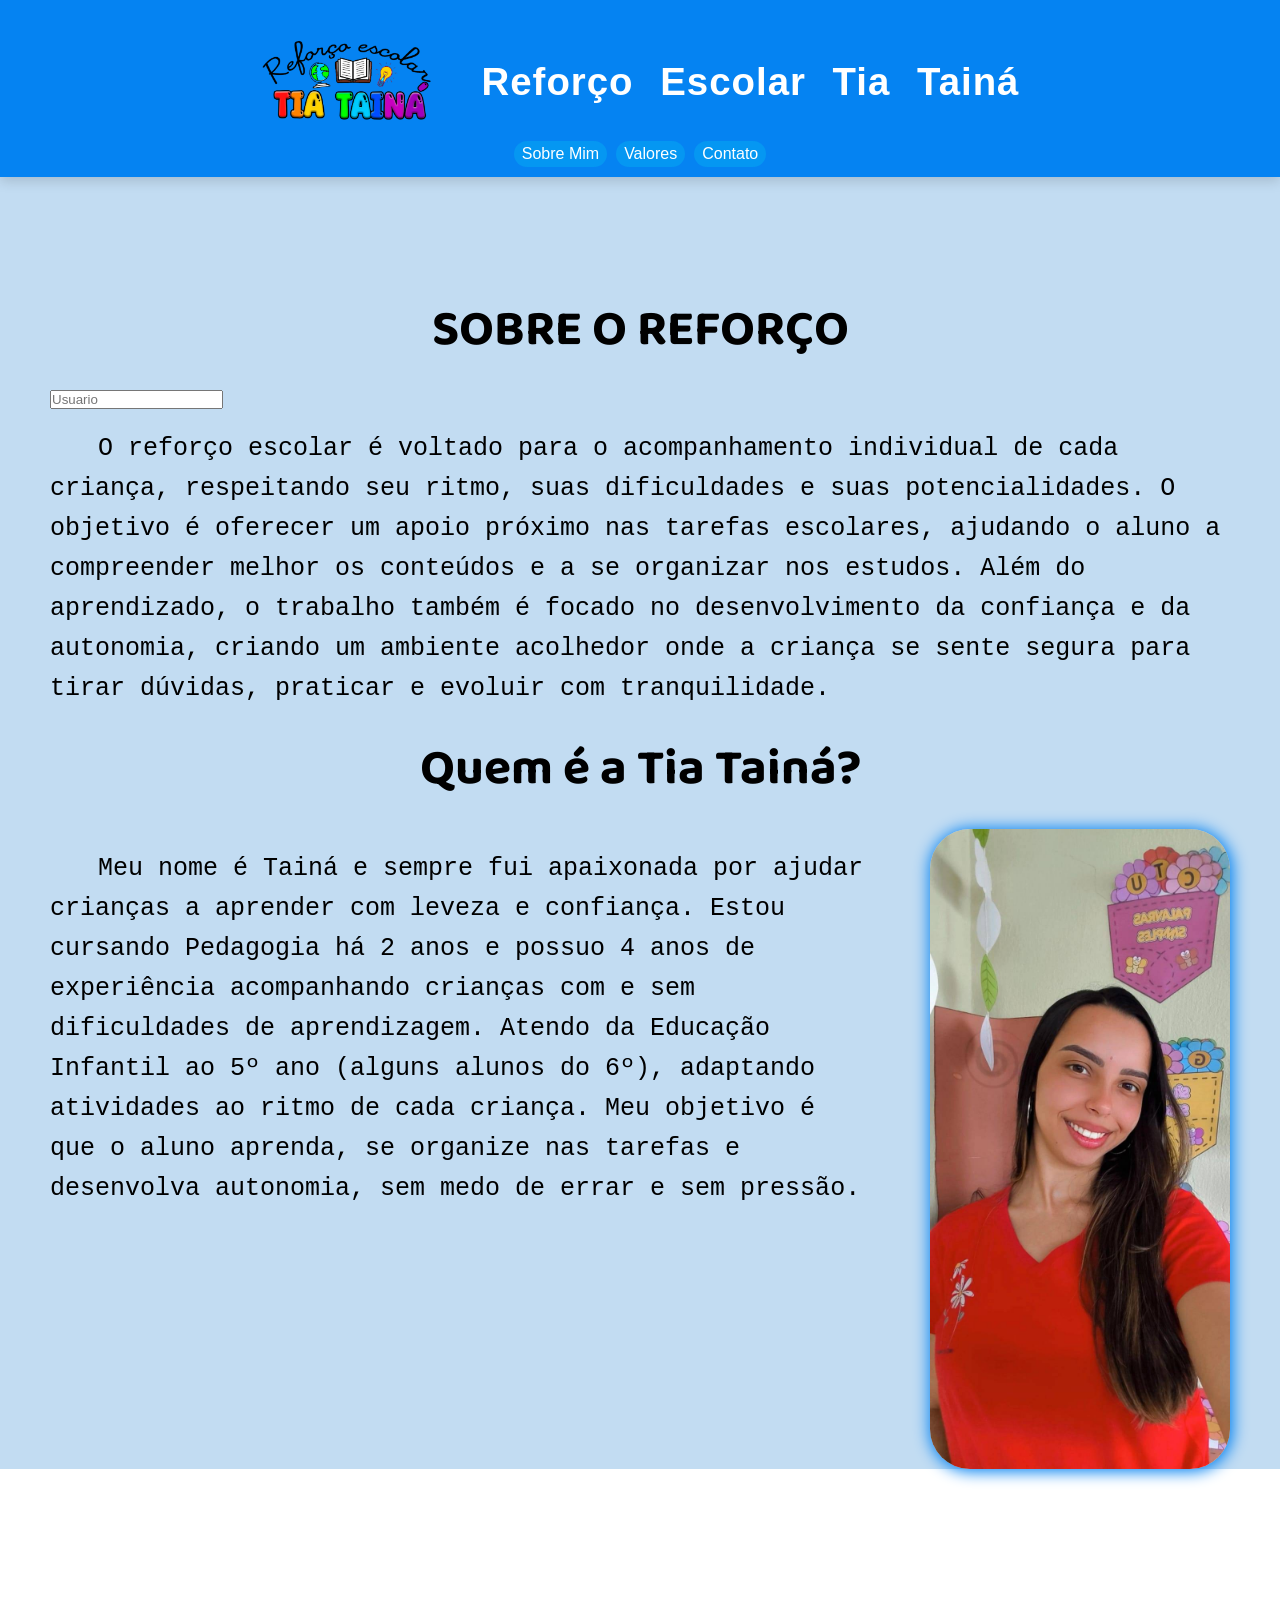
==== index.html @ 7f494973 "Initial commit" ====
<!doctype html>
<html lang="pt-br">
  <head>
    <meta charset="UTF-8" />
    <meta name="viewport" content="width=device-width, initial-scale=1.0" />
    <title>Tia Tainá</title>
    <link rel="stylesheet" href="style.css" />
  </head>
  <body>
    <header>
      <section class="cabeçalho">
        <div class="titulo">
          <img src="imagens/Design sem nome.svg" alt="" />
          <h1>Reforço Escolar Tia Tainá</h1>
        </div>
        <nav class="navbar">
          <a href="#">Sobre Mim</a>
          <a href="#">Valores</a>
          <a href="#">Contato</a>
        </nav>
      </section>
    </header>
    <main>
      <section class="sobrereforço">
        <h1 id="titulo">SOBRE O REFORÇO</h1>
          <input placeholder="Usuario" type="Usuario" >
        <p>
          O reforço escolar é voltado para o acompanhamento individual de cada
          criança, respeitando seu ritmo, suas dificuldades e suas
          potencialidades. O objetivo é oferecer um apoio próximo nas tarefas
          escolares, ajudando o aluno a compreender melhor os conteúdos e a se
          organizar nos estudos. Além do aprendizado, o trabalho também é focado
          no desenvolvimento da confiança e da autonomia, criando um ambiente
          acolhedor onde a criança se sente segura para tirar dúvidas, praticar
          e evoluir com tranquilidade.
        </p>
        <h1 id="titulo">Quem é a Tia Tainá?</h1>
        <span class="textofoto">
          <p id="textofoto">
            Meu nome é Tainá e sempre fui apaixonada por ajudar crianças a
            aprender com leveza e confiança. Estou cursando Pedagogia há 2 anos
            e possuo 4 anos de experiência acompanhando crianças com e sem
            dificuldades de aprendizagem. Atendo da Educação Infantil ao 5º ano
            (alguns alunos do 6º), adaptando atividades ao ritmo de cada
            criança. Meu objetivo é que o aluno aprenda, se organize nas tarefas
            e desenvolva autonomia, sem medo de errar e sem pressão.
          </p>
          <div class="zoomimg">
            <img id="hover" src="imagens/tiataina.jpg" alt="" />
          </div>
        </span>
      </section>
    </main>
    <iframe src="https://www.google.com/maps/embed?pb=!1m18!1m12!1m3!1d30711.06567280192!2d-42.24615557551957!3d-15.810111086983905!2m3!1f0!2f0!3f0!3m2!1i1024!2i768!4f13.1!3m3!1m2!1s0x74e72c7e212e9b1%3A0x9c498054754a8e93!2sTaiobeiras%2C%20MG%2C%2039550-000!5e0!3m2!1spt-BR!2sbr!4v1771007466390!5m2!1spt-BR!2sbr" width="1000" height="450" style="border:0;" allowfullscreen="" loading="lazy" referrerpolicy="no-referrer-when-downgrade"></iframe>
    <footer></footer>
  </body>
</html>
---- style.css ----
@charset 'UTF-8';

* {
  margin: 0;
  padding: 0;
  text-decoration: none;
  transition: 0.1 linear;
}
@import url("https://fonts.googleapis.com/css2?family=Poppins:wght@400;600;700&family=Open+Sans:wght@400;600&display=swap");

@import url("https://fonts.googleapis.com/css2?family=Nunito:wght@400;600;700&display=swap");

@import url("https://fonts.googleapis.com/css2?family=Roboto:ital,wght@0,100..900;1,100..900&display=swap");

@font-face {
  font-family: "Baloo";
  src: url("fontes/Baloo2-Bold.ttf") format("truetype");
}

:root {
  /* === CORES PRINCIPAIS DO TEMA === */

  --cor-primaria: #0583f2; /* azul principal (header, botões) */
  --cor-secundaria: #056cf2; /* azul mais forte (hover, destaques) */
  --cor-terciaria: #0597f2; /* azul intermediário (cards, seções) */

  --cor-fundo: #c2dcf2; /* fundo geral da página */
  --cor-clara: #4bb2f2; /* detalhes suaves, gradientes */

  /* === CORES DE TEXTO === */

  --texto-branco: #ffffff;
  --texto-escuro: #1a1a1a;

  /* === SOMBRA PADRÃO === */

  --sombra-suave: 0 4px 12px rgba(0, 0, 0, 0.15);
}

body {
  background-image: url(imagens/noite-estrelada.jpg);
  font-family: "Roboto", sans-serif;
  background-repeat: no-repeat;
  background-size: cover;
  background-attachment: fixed;
  max-width: 1500px;
  margin: 0 auto;
}

header {
  position: fixed;
  top: 0;
  left: 0;
  width: 100%;
  z-index: 1000;
  background: var(--cor-primaria);
  box-shadow: var(--sombra-suave);
}

@media (max-width: 786px) {
  main {
    padding-top: 380px; /* normalmente precisa ser maior */
  }
}

/* CABEÇALHO */

section.cabeçalho {
  background-color: var(--cor-primaria);
  padding-top: 30px;
  color: var(--texto-branco);
}

section.cabeçalho img {
  width: 171px;
  display: grid;
}

div.titulo {
  font-size: 1.6rem;
  letter-spacing: 1px;
  word-spacing: 15px;
  color: white;
  margin: 10px 0;
  display: flex;
  justify-content: center;
  gap: 50px;
}

div.titulo h1 {
  margin-top: 20px;
}

nav.navbar {
  display: flex;
  align-items: center;
  justify-content: center;
  gap: 9px;
  padding: 10px 0;
}

nav.navbar a {
  color: var(--texto-branco);
  background-color: var(--cor-terciaria);
  padding: 4px 8px;
  border-radius: 20px;
  transition: 0.2s linear;
}

nav.navbar a:hover {
  transform: scale(1.1);
}

p {
  font-size: 40px;
}

/* SOBRE O REFORÇO */

main {
  padding-top: 270px; /* ajuste: aumente/diminua até não ficar escondido */
  margin: 0 auto;
  background-color: var(--cor-fundo);
}

section.sobrereforço {
  padding: 0px 50px;
}

section #titulo {
  text-align: center;
  font-size: 50px;
  font-family: "Baloo";
  padding: 20px 0;
}

section p {
  font-size: 25px;
  font-weight: lighter;
  padding-top: 20px;
  line-height: 2.5rem;
  text-indent: 3rem;
  font-family: 'Courier New', Courier, monospace;
}

span {
  display: flex;
  text-align: left;
}





#textofoto {
  margin-right: 4rem;
}

@media (max-width: 786px) {
    span {
      display: block;
    }
    main p {
      margin-right: 0rem;
      letter-spacing: normal;
      word-spacing: normal;
      min-width: 400px;
    }
    div.zoomimg {
      margin-top: 4rem;
      margin-left: 3rem;
    }
}

.zoomimg{
  height: 40rem;
  width: 300px;        /* define largura real */
  overflow: hidden;
  border-radius: 40px;
  flex-shrink: 0;      /* impede o flex de esmagar */
  box-shadow: 1px 1px 15px 2px #0583f2;
}
.zoomimg img{
  height: 100%;
  width: auto;            /* mantém proporção */
  display: block;
  transition: transform 0.7s ease;
  transform-origin: center;
  
}

.zoomimg img:hover{
  transform: scale(1.07);
}
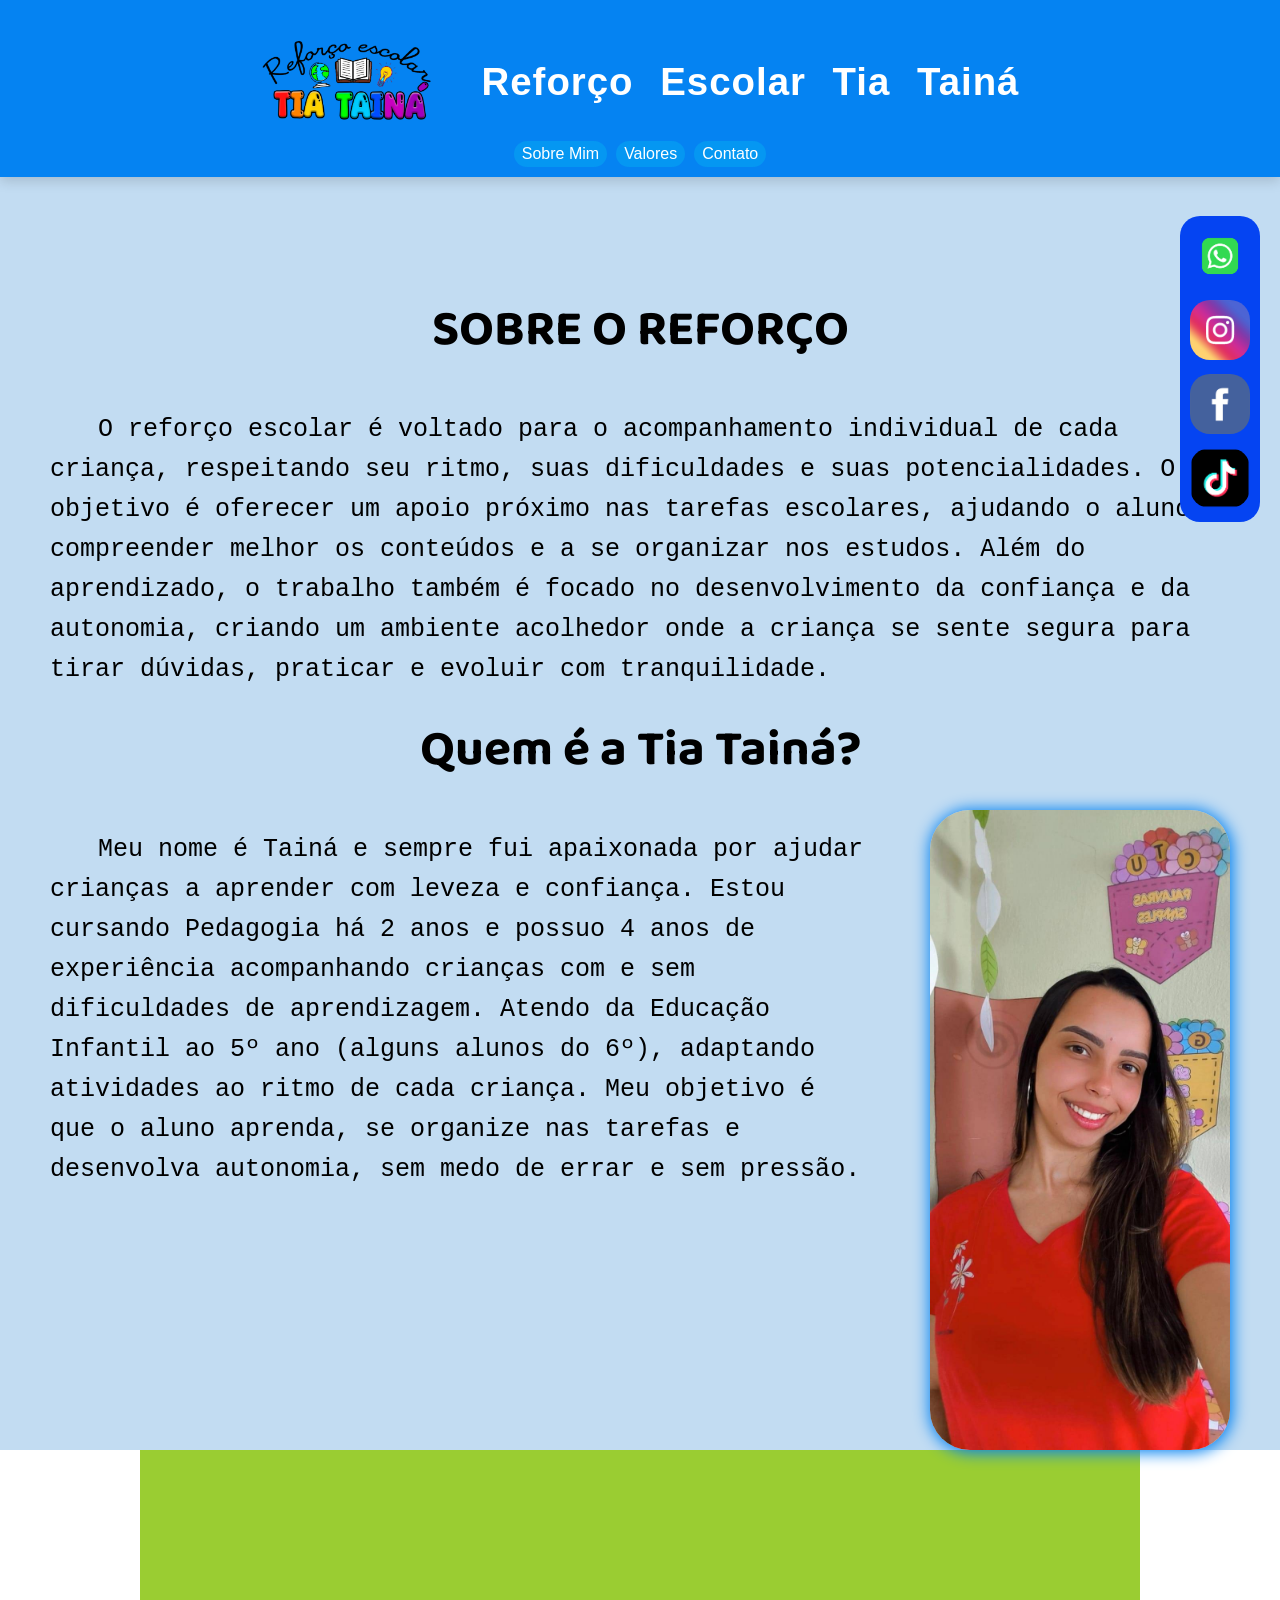
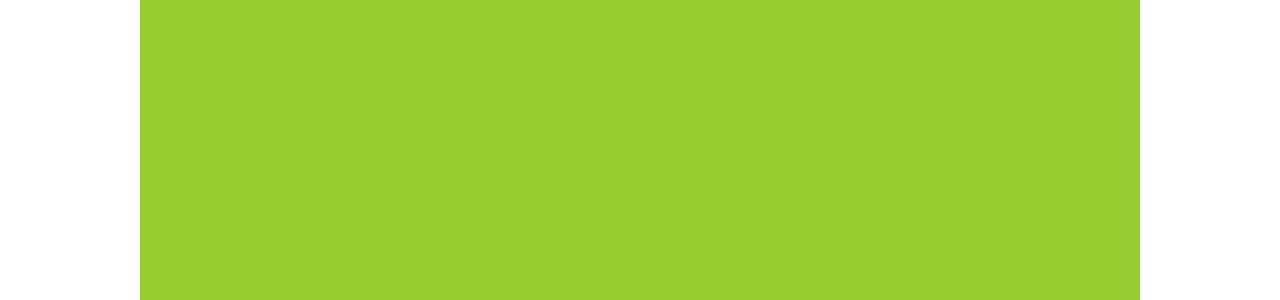
==== commit ae5bebcb: "botoes laterais" ====
--- a/index.html
+++ b/index.html
@@ -20,10 +20,18 @@
         </nav>
       </section>
     </header>
+    <section>
+      <nav class="redes">
+        <a href="#" > <img src="imagens/wpp.png" alt=""> </a>
+        <a href="#"> <img src="imagens/logo-instagram.jpg" alt=""></a>
+        <a href="#"> <img src="imagens/logo-facebook.jpg" alt=""></a>
+        <a href="#"> <img src="imagens/tiktok.png" alt=""> </a>
+
+      </nav>
+    </section>
     <main>
       <section class="sobrereforço">
         <h1 id="titulo">SOBRE O REFORÇO</h1>
-          <input placeholder="Usuario" type="Usuario" >
         <p>
           O reforço escolar é voltado para o acompanhamento individual de cada
           criança, respeitando seu ritmo, suas dificuldades e suas
--- a/style.css
+++ b/style.css
@@ -115,6 +115,25 @@
   font-size: 40px;
 }
 
+.redes {
+  display: flex;
+  position: fixed;
+  flex-direction: column;
+  right: 20px;
+  top: 24%;
+  gap: 10px;
+  z-index: 999;
+  background-color: #0544f2;
+  padding: 10px;
+  border-radius: 20px;
+}
+
+.redes img {
+  width: 60px;
+  cursor: pointer;
+  border-radius: 20px;
+}
+
 /* SOBRE O REFORÇO */
 
 main {
@@ -140,55 +159,57 @@
   padding-top: 20px;
   line-height: 2.5rem;
   text-indent: 3rem;
-  font-family: 'Courier New', Courier, monospace;
+  font-family: "Courier New", Courier, monospace;
 }
 
 span {
   display: flex;
   text-align: left;
 }
-
-
-
-
 
 #textofoto {
   margin-right: 4rem;
 }
 
 @media (max-width: 786px) {
-    span {
-      display: block;
-    }
-    main p {
-      margin-right: 0rem;
-      letter-spacing: normal;
-      word-spacing: normal;
-      min-width: 400px;
-    }
-    div.zoomimg {
-      margin-top: 4rem;
-      margin-left: 3rem;
-    }
-}
-
-.zoomimg{
+  span {
+    display: block;
+  }
+  main p {
+    margin-right: 0rem;
+    letter-spacing: normal;
+    word-spacing: normal;
+    min-width: 400px;
+  }
+  div.zoomimg {
+    margin-top: 4rem;
+    margin-left: 3rem;
+  }
+}
+
+.zoomimg {
   height: 40rem;
-  width: 300px;        /* define largura real */
+  width: 300px; /* define largura real */
   overflow: hidden;
   border-radius: 40px;
-  flex-shrink: 0;      /* impede o flex de esmagar */
+  flex-shrink: 0; /* impede o flex de esmagar */
   box-shadow: 1px 1px 15px 2px #0583f2;
 }
-.zoomimg img{
+.zoomimg img {
   height: 100%;
-  width: auto;            /* mantém proporção */
+  width: auto; /* mantém proporção */
   display: block;
   transition: transform 0.7s ease;
   transform-origin: center;
-  
-}
-
-.zoomimg img:hover{
+}
+
+.zoomimg img:hover {
   transform: scale(1.07);
 }
+
+iframe {
+display: block;
+margin: 0 auto;
+background-color: yellowgreen;
+background-size: cover;
+}
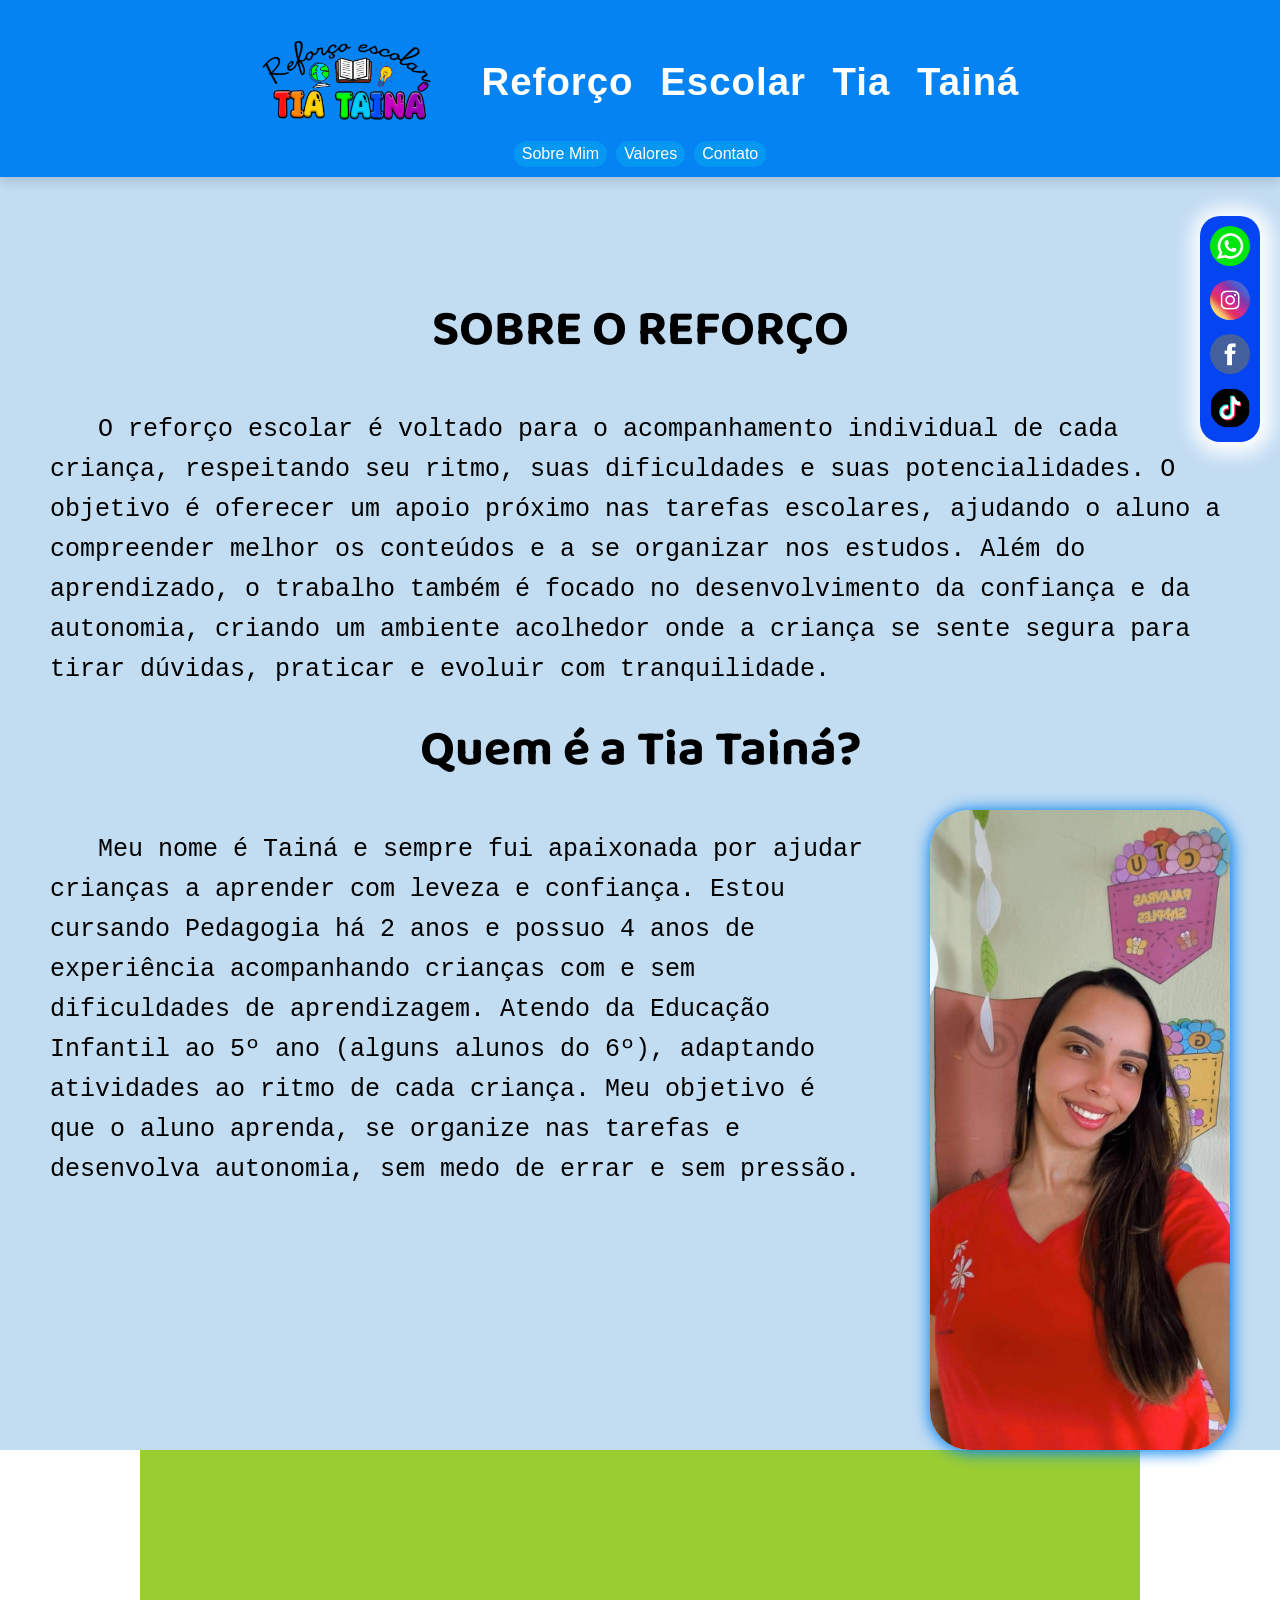
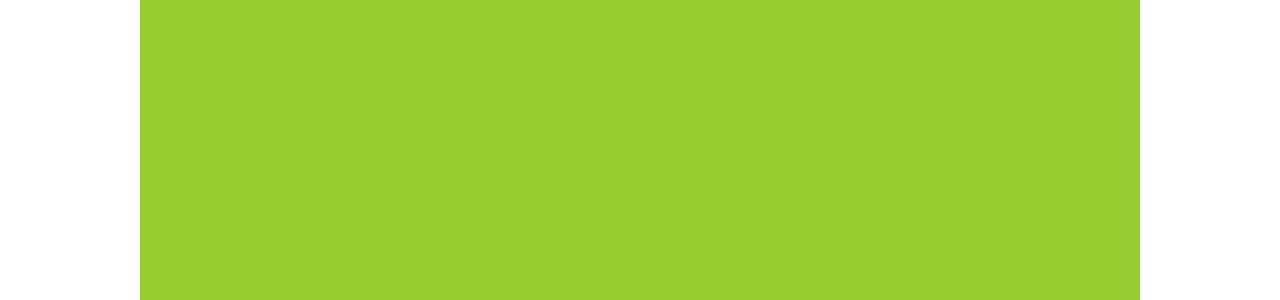
==== commit 7823f3e9: "Ajuste botoes e mapa" ====
--- a/index.html
+++ b/index.html
@@ -22,7 +22,7 @@
     </header>
     <section>
       <nav class="redes">
-        <a href="#" > <img src="imagens/wpp.png" alt=""> </a>
+        <a href="#" > <img src="imagens/wpp2.png" alt=""> </a>
         <a href="#"> <img src="imagens/logo-instagram.jpg" alt=""></a>
         <a href="#"> <img src="imagens/logo-facebook.jpg" alt=""></a>
         <a href="#"> <img src="imagens/tiktok.png" alt=""> </a>
--- a/style.css
+++ b/style.css
@@ -126,12 +126,22 @@
   background-color: #0544f2;
   padding: 10px;
   border-radius: 20px;
+  box-shadow: 2px 2px 20px 10px rgb(255, 255, 255);
 }
 
 .redes img {
-  width: 60px;
+  width: 40px;
   cursor: pointer;
   border-radius: 20px;
+  position: relative;
+}
+
+.redes img:hover {
+  transform: scale(1.2);
+  transition: 0.4s;
+  border: 2px solid white;
+  box-sizing: border-box;
+  
 }
 
 /* SOBRE O REFORÇO */
@@ -212,4 +222,5 @@
 margin: 0 auto;
 background-color: yellowgreen;
 background-size: cover;
-}
+max-width: 100vw;
+}
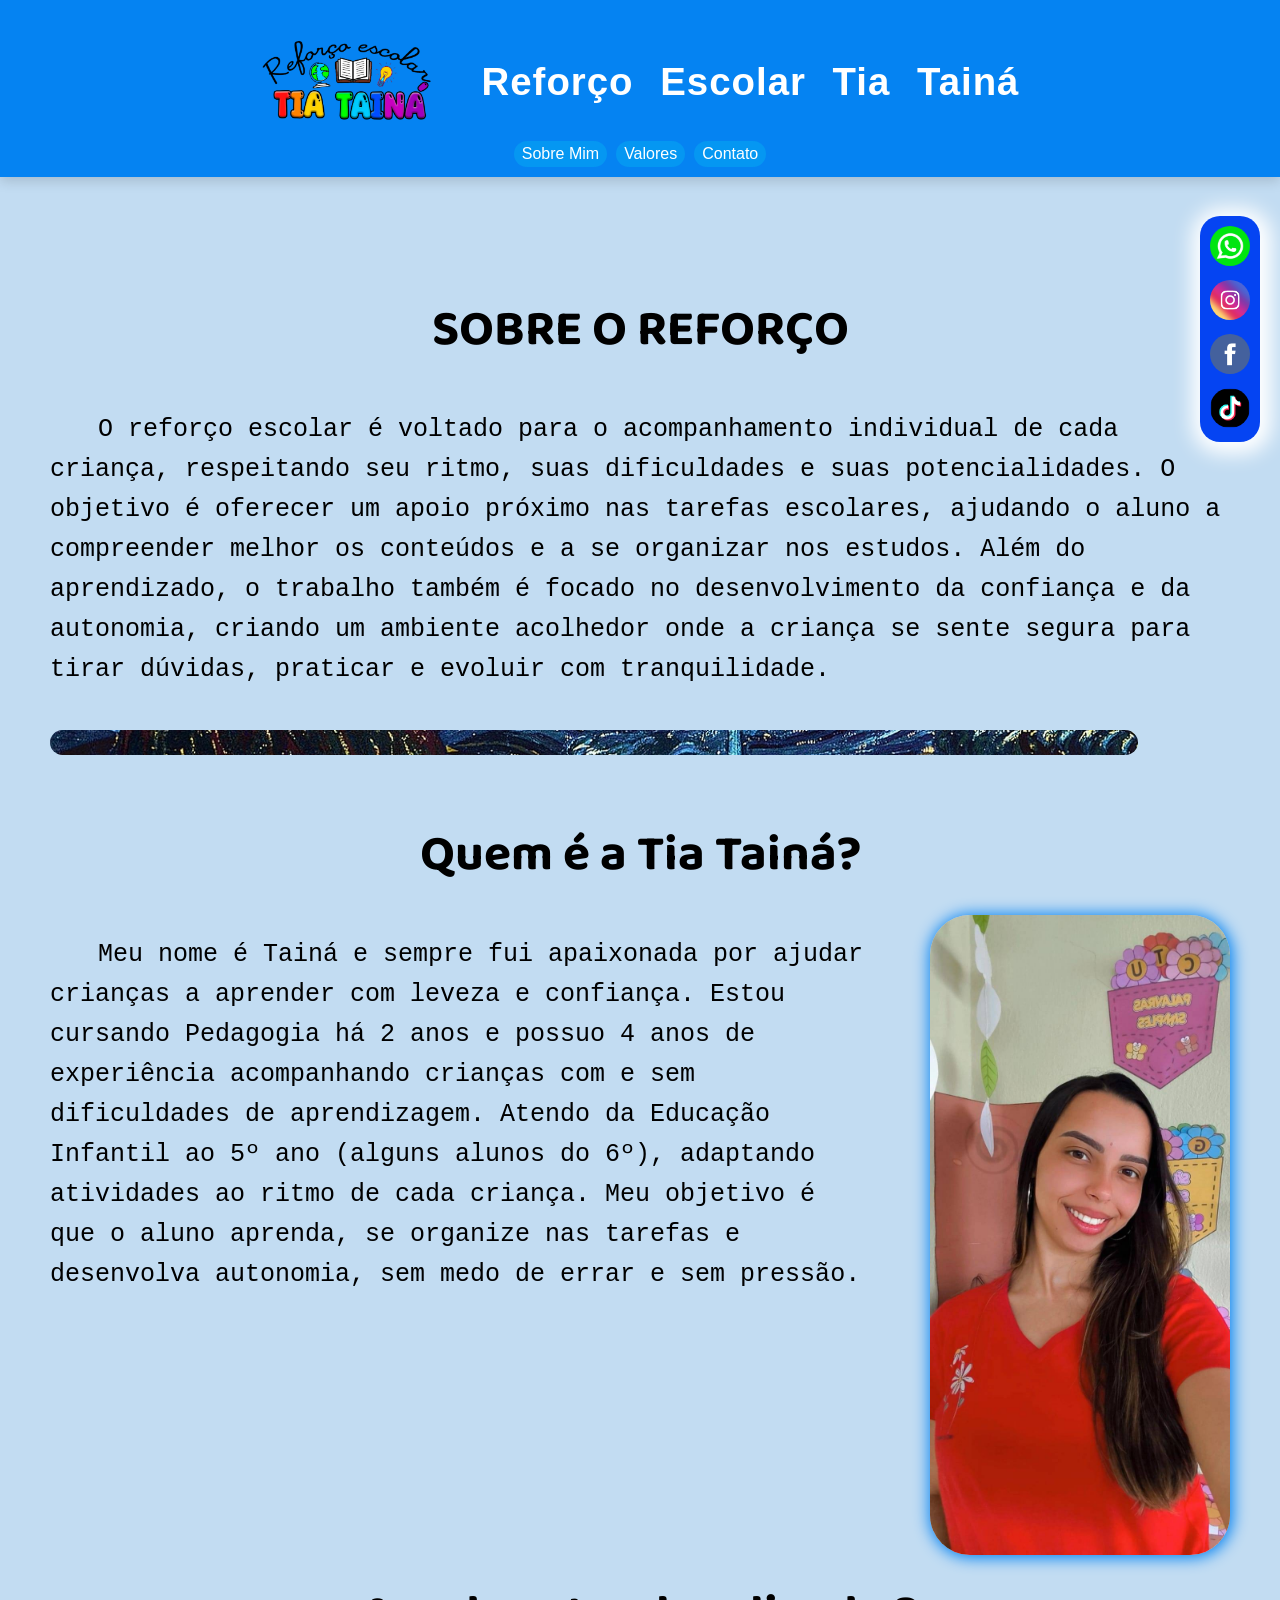
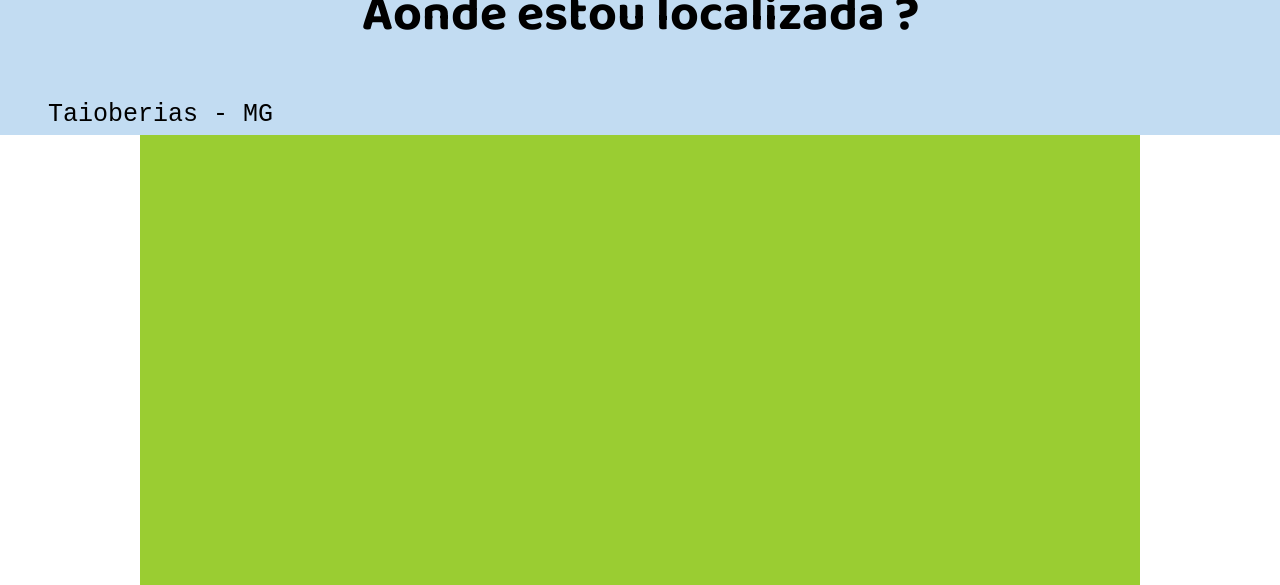
==== commit 47ec7a1a: "resp" ====
--- a/index.html
+++ b/index.html
@@ -42,6 +42,7 @@
           acolhedor onde a criança se sente segura para tirar dúvidas, praticar
           e evoluir com tranquilidade.
         </p>
+        <section class="fundolinha"> </section>
         <h1 id="titulo">Quem é a Tia Tainá?</h1>
         <span class="textofoto">
           <p id="textofoto">
@@ -58,6 +59,10 @@
           </div>
         </span>
       </section>
+      <section class="local">
+        <h1 id="titulo">Aonde estou localizada ?</h1>
+        <p>Taioberias - MG</p>
+      </section>
     </main>
     <iframe src="https://www.google.com/maps/embed?pb=!1m18!1m12!1m3!1d30711.06567280192!2d-42.24615557551957!3d-15.810111086983905!2m3!1f0!2f0!3f0!3m2!1i1024!2i768!4f13.1!3m3!1m2!1s0x74e72c7e212e9b1%3A0x9c498054754a8e93!2sTaiobeiras%2C%20MG%2C%2039550-000!5e0!3m2!1spt-BR!2sbr!4v1771007466390!5m2!1spt-BR!2sbr" width="1000" height="450" style="border:0;" allowfullscreen="" loading="lazy" referrerpolicy="no-referrer-when-downgrade"></iframe>
     <footer></footer>
--- a/style.css
+++ b/style.css
@@ -5,6 +5,7 @@
   padding: 0;
   text-decoration: none;
   transition: 0.1 linear;
+  box-sizing: border-box;
 }
 @import url("https://fonts.googleapis.com/css2?family=Poppins:wght@400;600;700&family=Open+Sans:wght@400;600&display=swap");
 
@@ -55,12 +56,6 @@
   z-index: 1000;
   background: var(--cor-primaria);
   box-shadow: var(--sombra-suave);
-}
-
-@media (max-width: 786px) {
-  main {
-    padding-top: 380px; /* normalmente precisa ser maior */
-  }
 }
 
 /* CABEÇALHO */
@@ -141,7 +136,6 @@
   transition: 0.4s;
   border: 2px solid white;
   box-sizing: border-box;
-  
 }
 
 /* SOBRE O REFORÇO */
@@ -186,14 +180,11 @@
     display: block;
   }
   main p {
-    margin-right: 0rem;
-    letter-spacing: normal;
-    word-spacing: normal;
-    min-width: 400px;
+    min-width: 0;
+    width: 100%;
   }
   div.zoomimg {
-    margin-top: 4rem;
-    margin-left: 3rem;
+    margin: 4rem auto 0;
   }
 }
 
@@ -218,9 +209,50 @@
 }
 
 iframe {
-display: block;
-margin: 0 auto;
-background-color: yellowgreen;
-background-size: cover;
-max-width: 100vw;
-}
+  display: block;
+  margin: 0 auto;
+  background-color: yellowgreen;
+  background-size: cover;
+  max-width: 99vw;
+}
+
+/* trava qualquer overflow horizontal */
+
+@media (max-width: 786px) {
+  div.titulo {
+    flex-direction: column; /* empilha */
+    align-items: center; /* centraliza */
+    text-align: center;
+    gap: 10px;
+  }
+
+  div.titulo h1 {
+    font-size: 1.5rem; /* diminui no celular */
+    word-spacing: normal;
+    margin-top: 10px;
+  }
+
+  section.cabeçalho img {
+    width: 100px; /* menor no mobile */
+  }
+
+  main {
+    padding-top: 180px;
+  }
+
+  .redes img {
+    width: 30px;
+  }
+}
+
+.fundolinha {
+  background-color: #056cf200;
+  height: 25px;
+  max-width: 85vw;
+  background-image: url("imagens/noite-estrelada.jpg");
+  background-size: cover;
+  background-position: center;
+  background-attachment: fixed;
+  border-radius: 150px;
+  margin: 40px 0;
+}
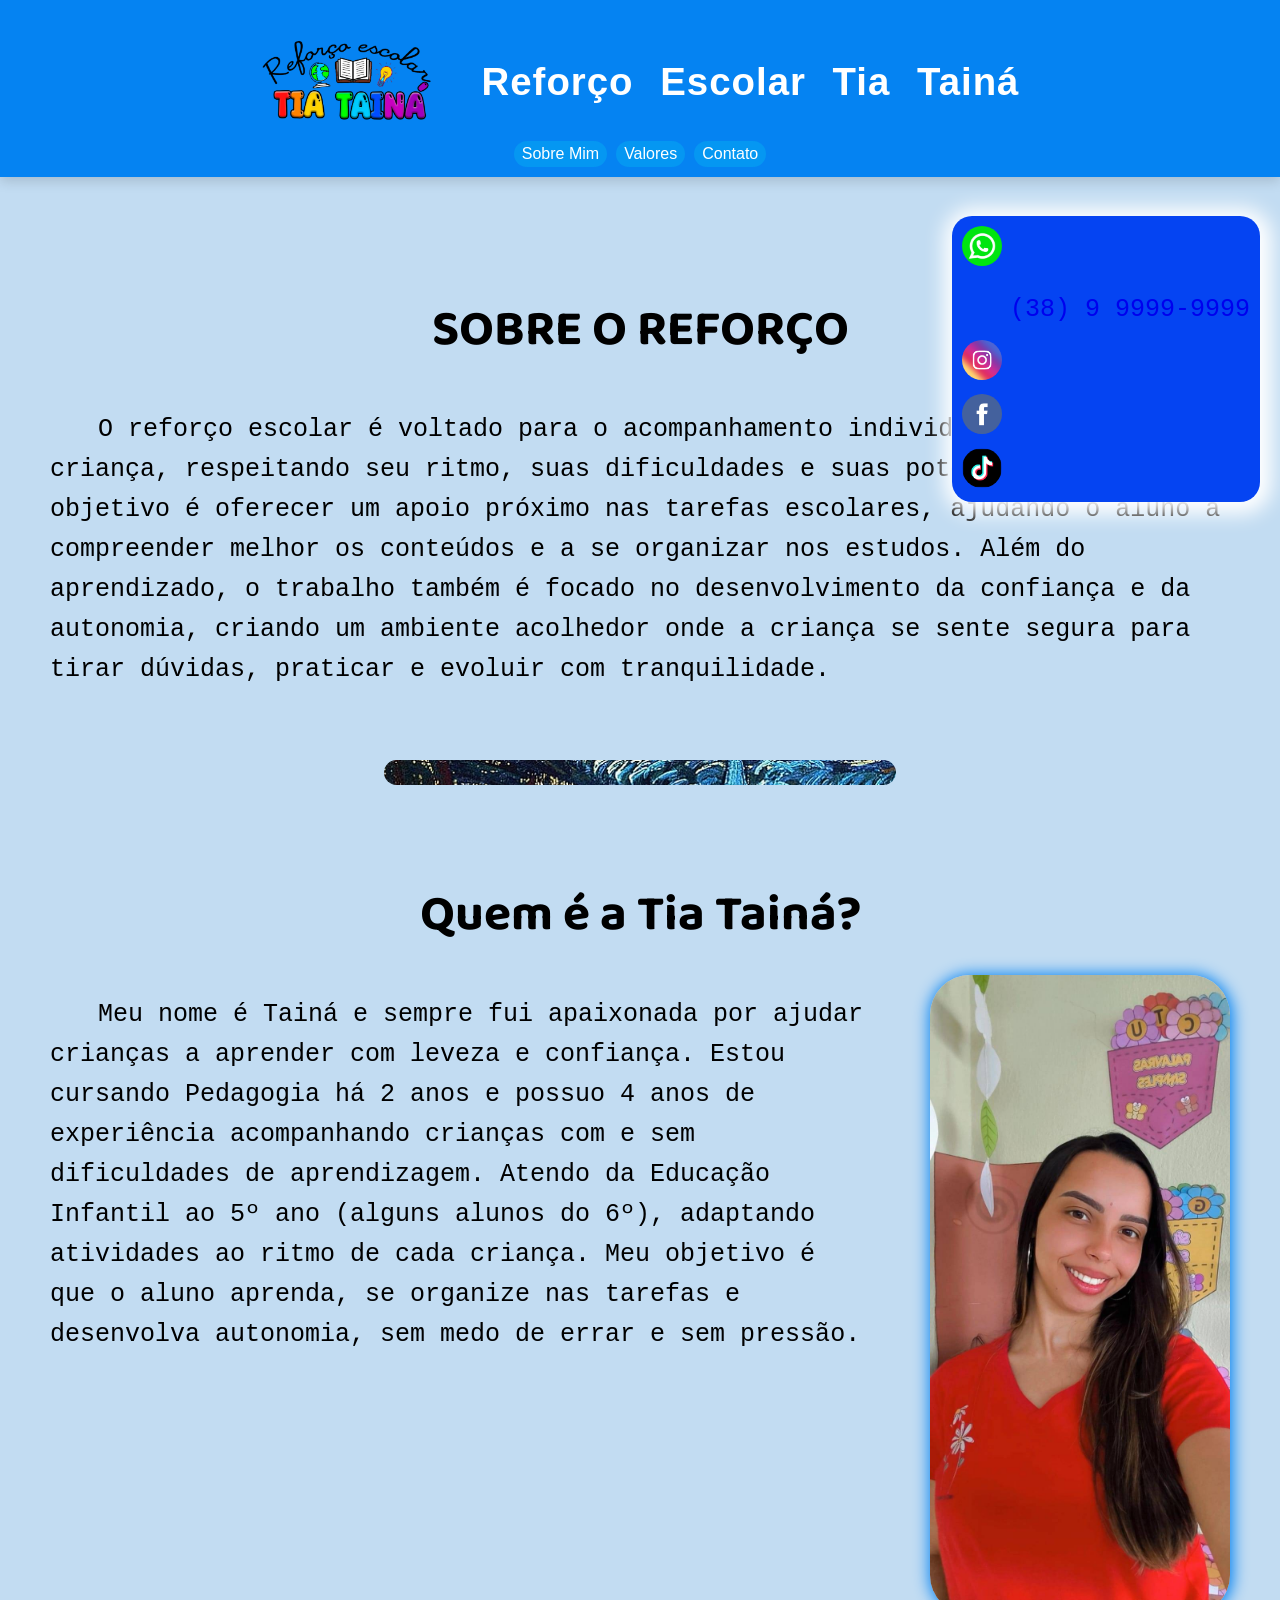
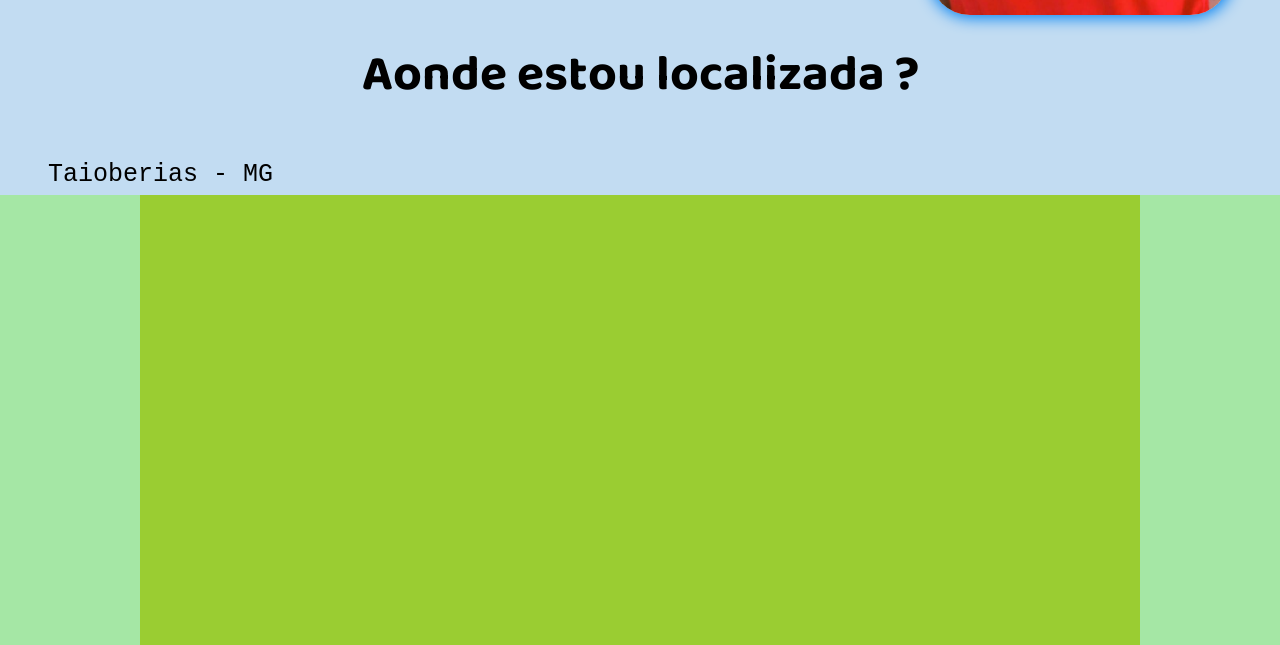
==== commit 48680cc1: "atualizando dados" ====
--- a/index.html
+++ b/index.html
@@ -22,7 +22,7 @@
     </header>
     <section>
       <nav class="redes">
-        <a href="#" > <img src="imagens/wpp2.png" alt=""> </a>
+        <a href="#" > <img src="imagens/wpp2.png" alt=""><P class="infos"> (38) 9 9999-9999</P> </a>
         <a href="#"> <img src="imagens/logo-instagram.jpg" alt=""></a>
         <a href="#"> <img src="imagens/logo-facebook.jpg" alt=""></a>
         <a href="#"> <img src="imagens/tiktok.png" alt=""> </a>
@@ -64,7 +64,7 @@
         <p>Taioberias - MG</p>
       </section>
     </main>
-    <iframe src="https://www.google.com/maps/embed?pb=!1m18!1m12!1m3!1d30711.06567280192!2d-42.24615557551957!3d-15.810111086983905!2m3!1f0!2f0!3f0!3m2!1i1024!2i768!4f13.1!3m3!1m2!1s0x74e72c7e212e9b1%3A0x9c498054754a8e93!2sTaiobeiras%2C%20MG%2C%2039550-000!5e0!3m2!1spt-BR!2sbr!4v1771007466390!5m2!1spt-BR!2sbr" width="1000" height="450" style="border:0;" allowfullscreen="" loading="lazy" referrerpolicy="no-referrer-when-downgrade"></iframe>
+    <div class="iiframe"><iframe src="https://www.google.com/maps/embed?pb=!1m18!1m12!1m3!1d30711.06567280192!2d-42.24615557551957!3d-15.810111086983905!2m3!1f0!2f0!3f0!3m2!1i1024!2i768!4f13.1!3m3!1m2!1s0x74e72c7e212e9b1%3A0x9c498054754a8e93!2sTaiobeiras%2C%20MG%2C%2039550-000!5e0!3m2!1spt-BR!2sbr!4v1771007466390!5m2!1spt-BR!2sbr" width="1000" height="450" style="border:0;" allowfullscreen="" loading="lazy" referrerpolicy="no-referrer-when-downgrade"></iframe></div>
     <footer></footer>
   </body>
 </html>
--- a/style.css
+++ b/style.css
@@ -131,11 +131,19 @@
   position: relative;
 }
 
+
+
+  
+}
+
 .redes img:hover {
+  display: inline;
+  background-color: #0583f2;
   transform: scale(1.2);
   transition: 0.4s;
   border: 2px solid white;
   box-sizing: border-box;
+  transform: translateX(-70%);
 }
 
 /* SOBRE O REFORÇO */
@@ -209,11 +217,12 @@
 }
 
 iframe {
-  display: block;
-  margin: 0 auto;
+
   background-color: yellowgreen;
   background-size: cover;
   max-width: 99vw;
+  display: flex;
+  justify-content: cen;
 }
 
 /* trava qualquer overflow horizontal */
@@ -242,17 +251,25 @@
 
   .redes img {
     width: 30px;
-  }
+    
+  }
+
+
 }
 
 .fundolinha {
-  background-color: #056cf200;
   height: 25px;
-  max-width: 85vw;
+  max-width: 40vw;
   background-image: url("imagens/noite-estrelada.jpg");
   background-size: cover;
   background-position: center;
   background-attachment: fixed;
-  border-radius: 150px;
-  margin: 40px 0;
-}
+  border-radius: 190px;
+  margin: 70px auto;
+}
+
+.iiframe {
+  display: flex;
+  justify-content: center;
+  background-color: rgb(165, 231, 165);
+}
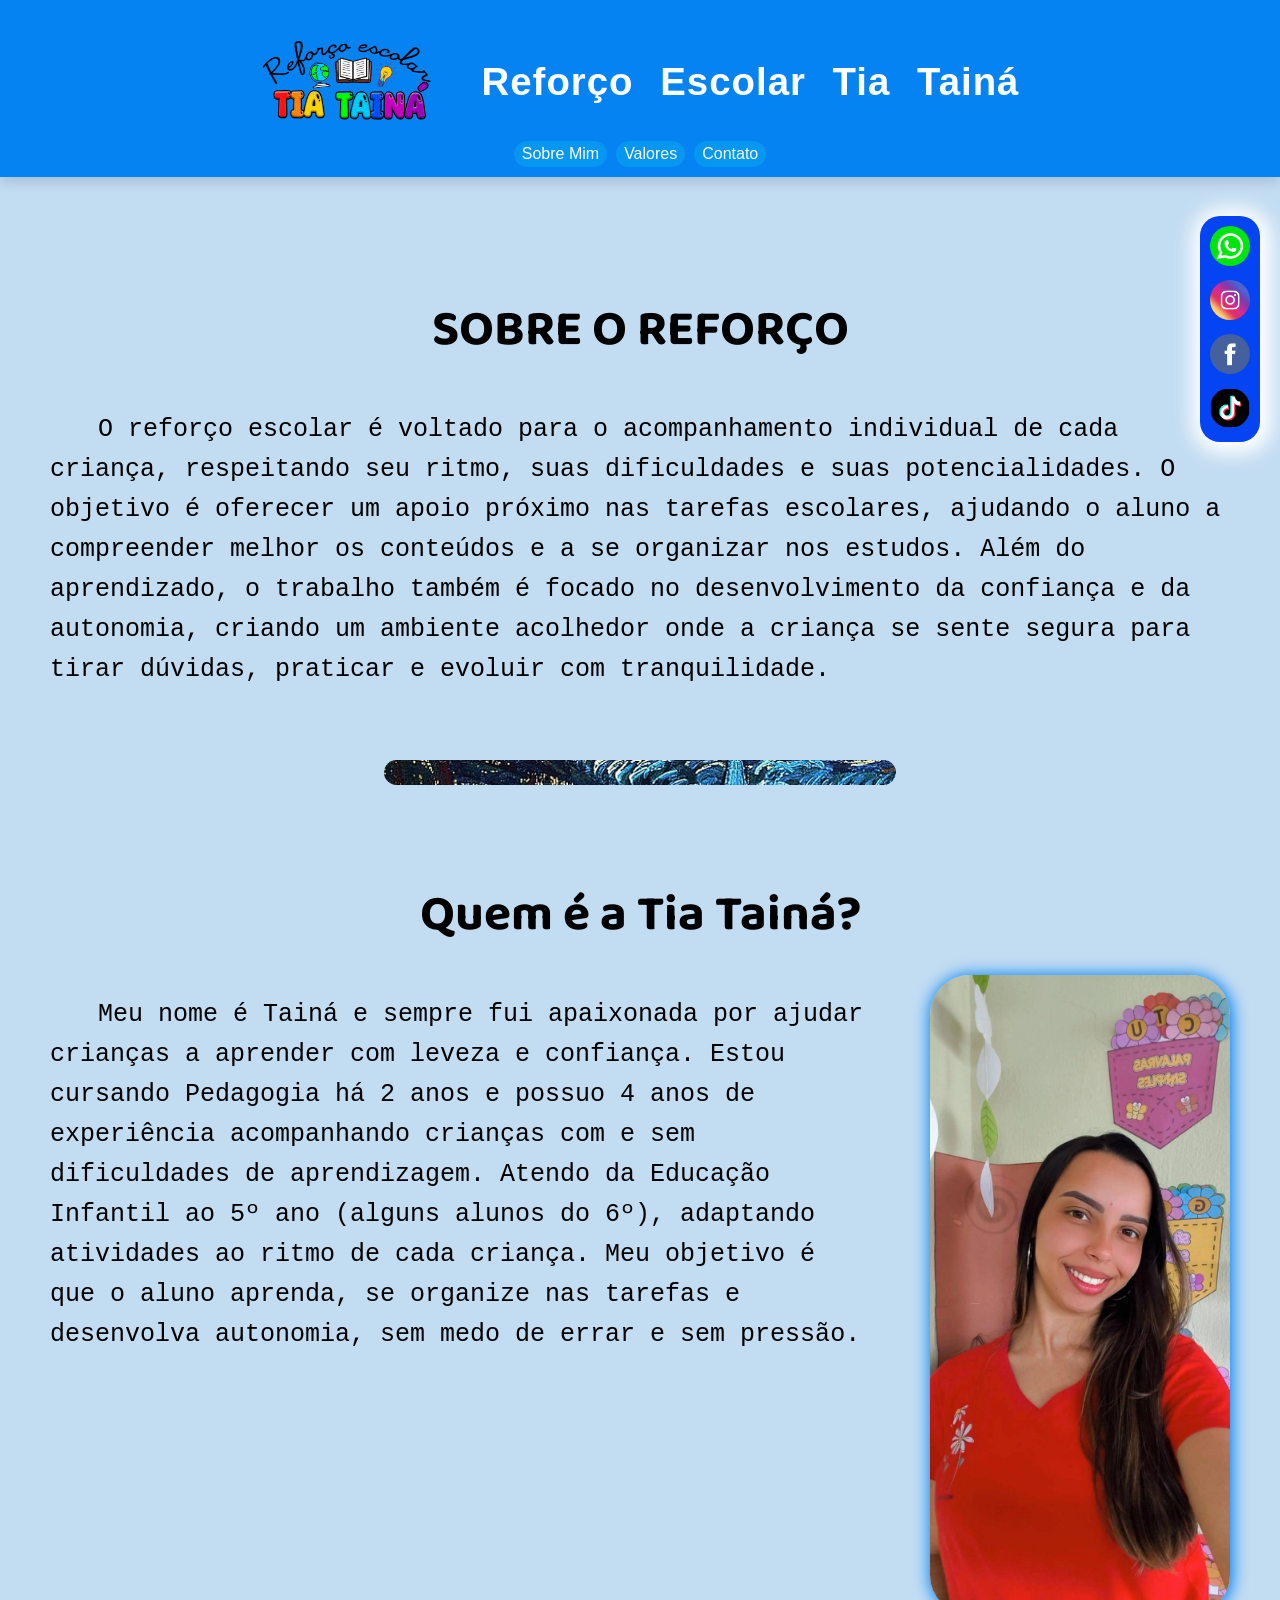
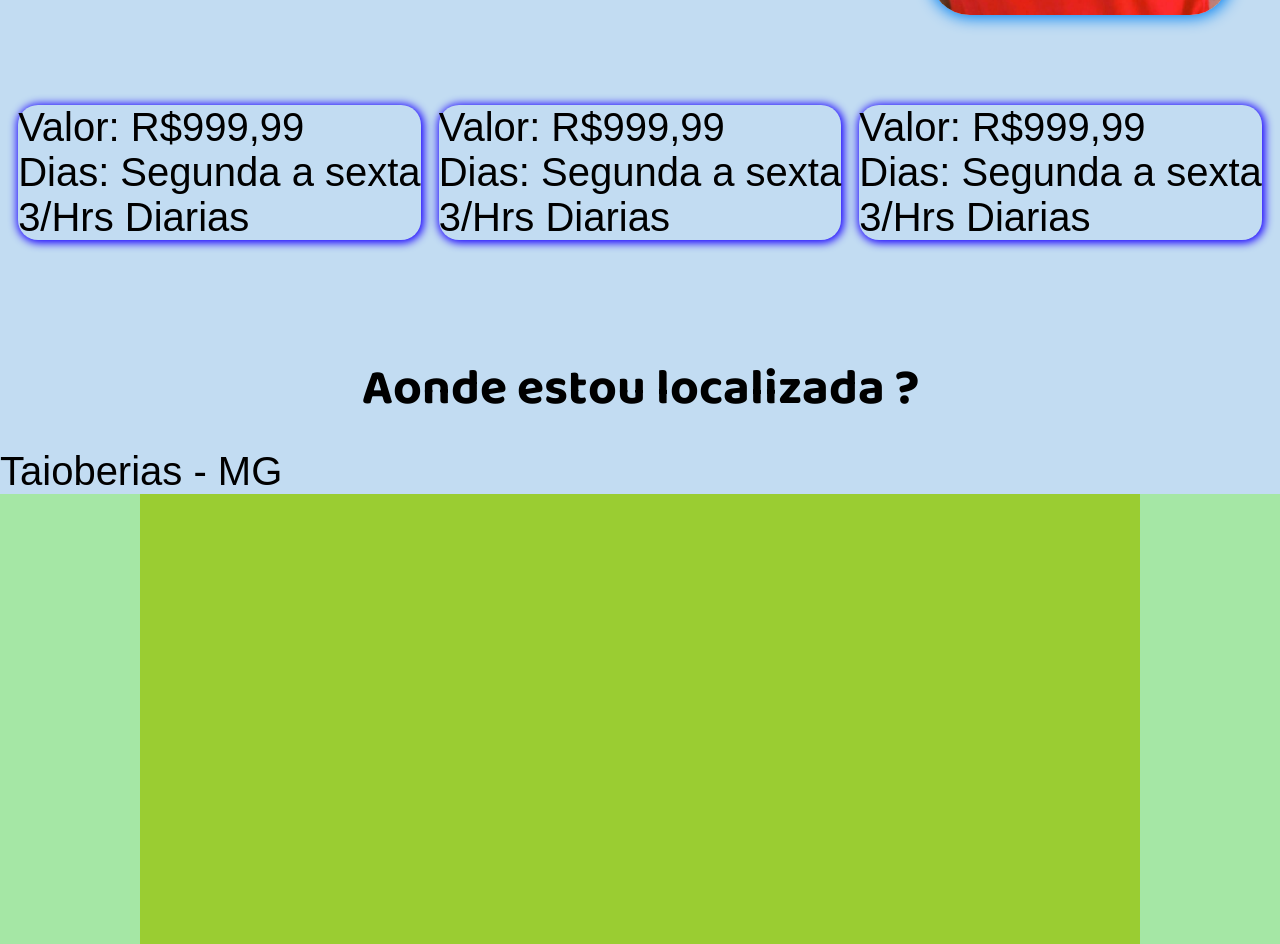
==== commit fea6565a: "card valores" ====
--- a/index.html
+++ b/index.html
@@ -21,16 +21,15 @@
       </section>
     </header>
     <section>
-      <nav class="redes">
-        <a href="#" > <img src="imagens/wpp2.png" alt=""><P class="infos"> (38) 9 9999-9999</P> </a>
-        <a href="#"> <img src="imagens/logo-instagram.jpg" alt=""></a>
-        <a href="#"> <img src="imagens/logo-facebook.jpg" alt=""></a>
-        <a href="#"> <img src="imagens/tiktok.png" alt=""> </a>
-
+      <nav class="redes" id="p">
+        <a href="#"> <img src="imagens/wpp2.png" alt="" /></a>
+        <a href="#"> <img src="imagens/logo-instagram.jpg" alt="" /></a>
+        <a href="#"> <img src="imagens/logo-facebook.jpg" alt="" /></a>
+        <a href="#"> <img src="imagens/tiktok.png" alt="" /> </a>
       </nav>
     </section>
     <main>
-      <section class="sobrereforço">
+      <section class="sobrereforço" id="p">
         <h1 id="titulo">SOBRE O REFORÇO</h1>
         <p>
           O reforço escolar é voltado para o acompanhamento individual de cada
@@ -42,7 +41,7 @@
           acolhedor onde a criança se sente segura para tirar dúvidas, praticar
           e evoluir com tranquilidade.
         </p>
-        <section class="fundolinha"> </section>
+        <section class="fundolinha"></section>
         <h1 id="titulo">Quem é a Tia Tainá?</h1>
         <span class="textofoto">
           <p id="textofoto">
@@ -59,12 +58,39 @@
           </div>
         </span>
       </section>
+      <section class="cards">
+        <div id="cards">
+          <p>Valor: R$999,99</p>
+          <p>Dias: Segunda a sexta</p>
+          <p>3/Hrs Diarias</p>
+        </div>
+        <div id="cards">
+          <p>Valor: R$999,99</p>
+          <p>Dias: Segunda a sexta</p>
+          <p>3/Hrs Diarias</p>
+        </div>
+        <div id="cards">
+          <p>Valor: R$999,99</p>
+          <p>Dias: Segunda a sexta</p>
+          <p>3/Hrs Diarias</p>
+        </div>
+      </section>
       <section class="local">
         <h1 id="titulo">Aonde estou localizada ?</h1>
         <p>Taioberias - MG</p>
       </section>
     </main>
-    <div class="iiframe"><iframe src="https://www.google.com/maps/embed?pb=!1m18!1m12!1m3!1d30711.06567280192!2d-42.24615557551957!3d-15.810111086983905!2m3!1f0!2f0!3f0!3m2!1i1024!2i768!4f13.1!3m3!1m2!1s0x74e72c7e212e9b1%3A0x9c498054754a8e93!2sTaiobeiras%2C%20MG%2C%2039550-000!5e0!3m2!1spt-BR!2sbr!4v1771007466390!5m2!1spt-BR!2sbr" width="1000" height="450" style="border:0;" allowfullscreen="" loading="lazy" referrerpolicy="no-referrer-when-downgrade"></iframe></div>
+    <div class="iiframe">
+      <iframe
+        src="https://www.google.com/maps/embed?pb=!1m18!1m12!1m3!1d30711.06567280192!2d-42.24615557551957!3d-15.810111086983905!2m3!1f0!2f0!3f0!3m2!1i1024!2i768!4f13.1!3m3!1m2!1s0x74e72c7e212e9b1%3A0x9c498054754a8e93!2sTaiobeiras%2C%20MG%2C%2039550-000!5e0!3m2!1spt-BR!2sbr!4v1771007466390!5m2!1spt-BR!2sbr"
+        width="1000"
+        height="450"
+        style="border: 0"
+        allowfullscreen=""
+        loading="lazy"
+        referrerpolicy="no-referrer-when-downgrade"
+      ></iframe>
+    </div>
     <footer></footer>
   </body>
 </html>
--- a/style.css
+++ b/style.css
@@ -134,7 +134,7 @@
 
 
   
-}
+
 
 .redes img:hover {
   display: inline;
@@ -165,7 +165,7 @@
   padding: 20px 0;
 }
 
-section p {
+section#p p {
   font-size: 25px;
   font-weight: lighter;
   padding-top: 20px;
@@ -272,4 +272,23 @@
   display: flex;
   justify-content: center;
   background-color: rgb(165, 231, 165);
+}
+
+section.cards {
+  margin: 7vw auto;
+  display: flex;
+  justify-content: space-evenly;
+}
+
+#cards {
+  display: block;
+  box-shadow: 1px 1px 8px 2px rgb(25, 0, 255);
+  border-radius: 20px;
+  justify-content: left;
+}
+
+#cards p {
+  margin: 0;
+  padding: 0;
+
 }
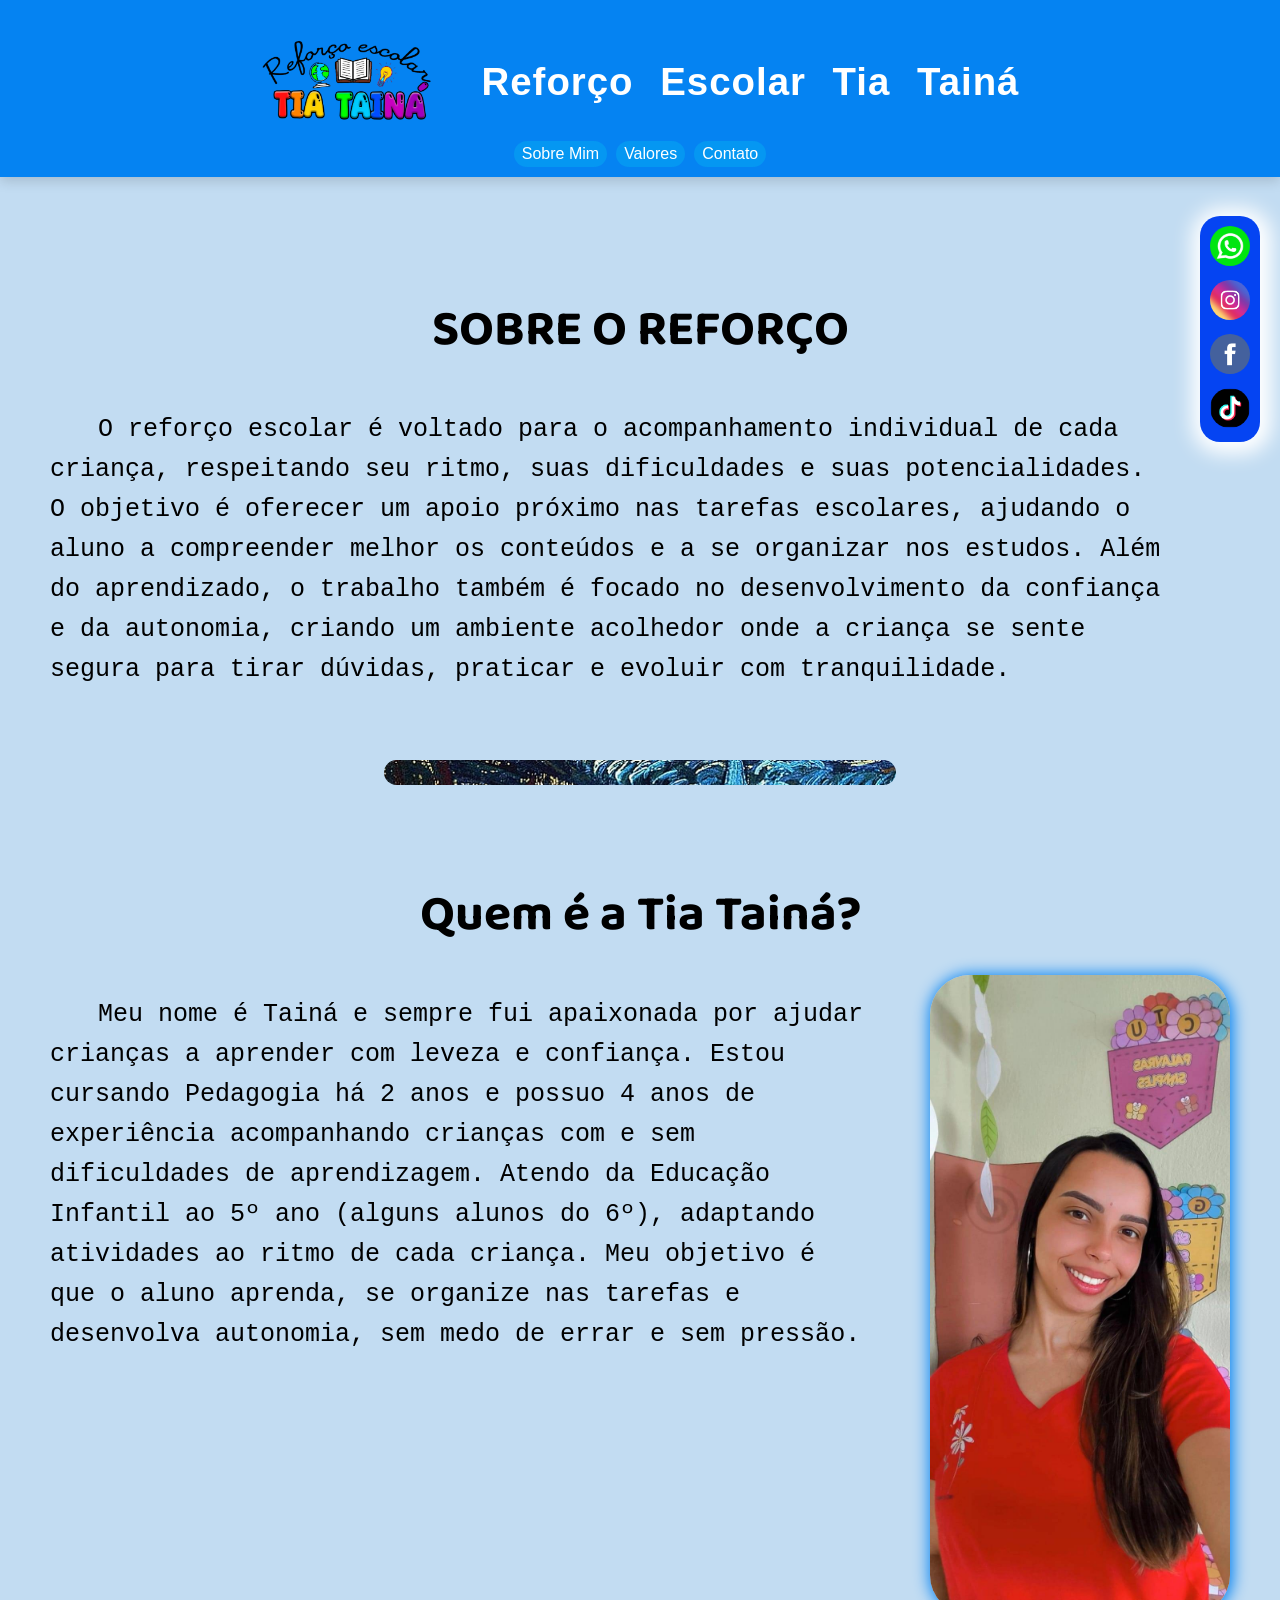
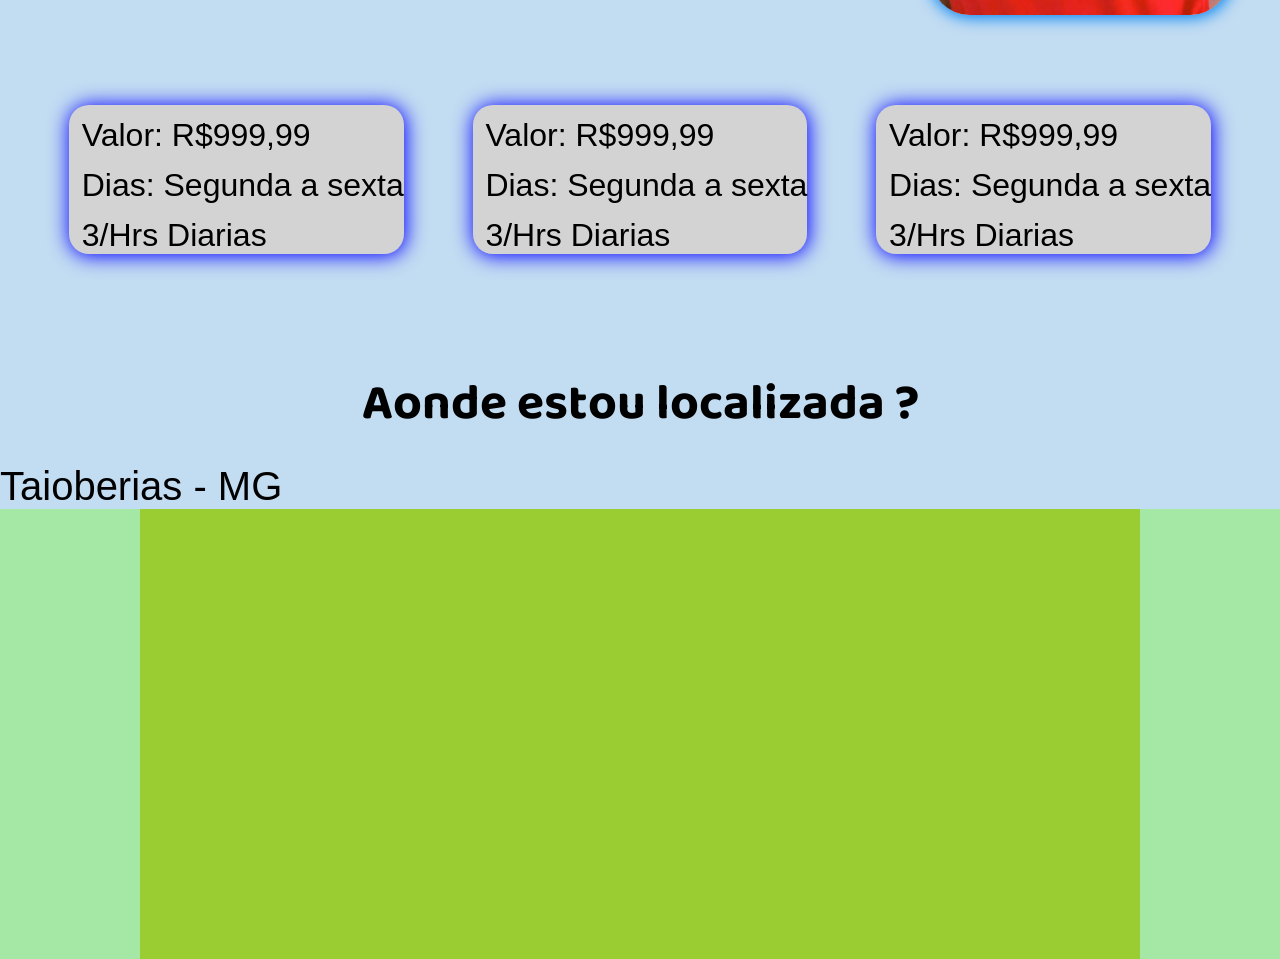
==== commit 92acb94e: "alterações responsivo" ====
--- a/index.html
+++ b/index.html
@@ -31,7 +31,7 @@
     <main>
       <section class="sobrereforço" id="p">
         <h1 id="titulo">SOBRE O REFORÇO</h1>
-        <p>
+        <p id="textofoto">
           O reforço escolar é voltado para o acompanhamento individual de cada
           criança, respeitando seu ritmo, suas dificuldades e suas
           potencialidades. O objetivo é oferecer um apoio próximo nas tarefas
--- a/style.css
+++ b/style.css
@@ -131,11 +131,6 @@
   position: relative;
 }
 
-
-
-  
-
-
 .redes img:hover {
   display: inline;
   background-color: #0583f2;
@@ -183,19 +178,6 @@
   margin-right: 4rem;
 }
 
-@media (max-width: 786px) {
-  span {
-    display: block;
-  }
-  main p {
-    min-width: 0;
-    width: 100%;
-  }
-  div.zoomimg {
-    margin: 4rem auto 0;
-  }
-}
-
 .zoomimg {
   height: 40rem;
   width: 300px; /* define largura real */
@@ -217,7 +199,6 @@
 }
 
 iframe {
-
   background-color: yellowgreen;
   background-size: cover;
   max-width: 99vw;
@@ -251,11 +232,56 @@
 
   .redes img {
     width: 30px;
-    
-  }
-
-
-}
+  }
+
+  .cards {
+    flex-direction: column;
+    align-items: center;
+    gap: 64px;
+  }
+
+  #cards {
+    padding: 20px;
+  }
+
+  #cards p {
+    font-size: 6vw;
+  }
+
+  span {
+    display: block;
+  }
+  main p {
+    min-width: 0;
+    width: 100%;
+  }
+  div.zoomimg {
+    margin-top: 6rem;
+    margin-bottom: 9rem;
+  }
+
+  .textofoto #textofoto {
+    font-size: 1.6rem;
+    margin: 0;
+    padding: 0;
+    width: 85vw;
+    padding-top: 20px;
+    line-height: 1.5rem;
+    text-indent: 1rem;
+    letter-spacing: 0.2rem;
+  }
+
+  section.sobrereforço {
+    padding: 0 10vw;
+    text-align: center;
+
+  }
+  .sobrereforço {
+    justify-content: center
+    }
+}
+
+
 
 .fundolinha {
   height: 25px;
@@ -281,14 +307,17 @@
 }
 
 #cards {
-  display: block;
-  box-shadow: 1px 1px 8px 2px rgb(25, 0, 255);
+  box-shadow: 1px 1px 20px 1px rgb(4, 0, 255);
   border-radius: 20px;
   justify-content: left;
-}
-
-#cards p {
+  background-color: lightgray;
+}
+
+.cards p {
   margin: 0;
   padding: 0;
-
-}+  font-family: Verdana, Geneva, Tahoma, sans-serif;
+  font-size: 2rem;
+  margin-left: 1vw;
+  margin-top: 1vw;
+}
